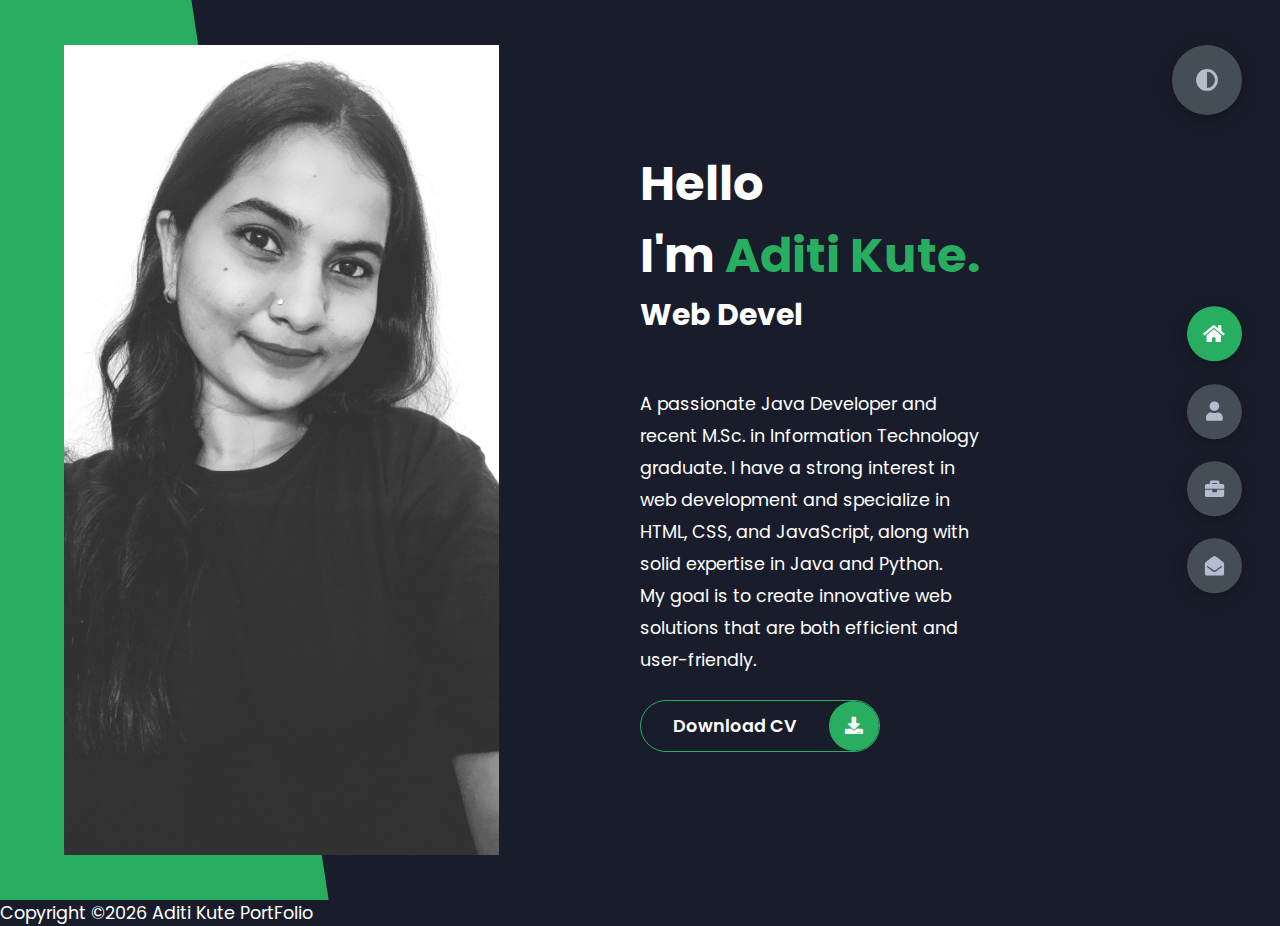
==== index.html @ a0761813 "Update index.html" ====
<! –– Aditi Kute Portfolio––> 
<!DOCTYPE html>
<html lang="en">
<head>
    <meta charset="UTF-8">
    <meta http-equiv="X-UA-Compatible" content="IE=edge">
    <meta name="viewport" content="width=device-width, initial-scale=1.0">
    <title> ADITI KUTE PORTFOLIO </title>
    <link rel="icon" href="favicon.png">
    <link rel="stylesheet" href="styles.css">
    <link rel="preconnect" href="https://fonts.googleapis.com">
    <link rel="preconnect" href="https://fonts.gstatic.com" crossorigin>
    <link rel="stylesheet" href="https://cdnjs.cloudflare.com/ajax/libs/font-awesome/5.15.4/css/all.min.css" integrity="sha512-1ycn6IcaQQ40/MKBW2W4Rhis/DbILU74C1vSrLJxCq57o941Ym01SwNsOMqvEBFlcgUa6xLiPY/NS5R+E6ztJQ==" crossorigin="anonymous" referrerpolicy="no-referrer" />
    <link href="https://fonts.googleapis.com/css2?family=Poppins:wght@400;500;600;700;800&display=swap" rel="stylesheet">

    <style>
        #typing-animation {
               position: relative;
               font-size: 30px;
               font-weight: bold;
                color: --color-secondary;
               overflow: hidden;
               white-space: nowrap;
               animation: typing 3s steps(20, end) infinite;
             }
       
             #typing-animation:before {
               content: "";
               /* position: absolute; */
               top: 0;
               left: 0;
               width: 0;
               height: 100%;
               background-color: #ccc;
               animation: typing-cursor 0.5s ease-in-out infinite;
             }
       
             @keyframes typing {
               from {
                 width: 0;
               }
       
               to {
                 width: 100%;
               }
             }
       
             @keyframes typing-cursor {
               from {
                 width: 5px;
               }
       
               to {
                 width: 0;
               }
             }
       </style>
</head>
<body class="main-content">

    <header class="container header active" id="home">
        <div class="header-content">
            <div class="left-header">
                <div class="h-shape"></div>
                <div class="image">
                    <img src="dev.png" alt="">
                </div>
            </div>
            <div class="right-header">
                <h1 class="name">
                    Hello 
                </h1>
                <h2 class="name">
                    I'm <span> Aditi Kute.</span>
                </h2>

                <div class="one-forth d-flex  align-items-center ftco-animate" data-scrollax=" properties: { translateY: '70%' }">
                <div class="text">
                <!-- Element to contain animated typing -->
                <span id="typing-animation"></span>

                <script>
                  // Initialize the typing animation
                  const typingAnimationElement = document.getElementById('typing-animation');

                  // Create an array of typing text
                  const typingTexts = ['Web Developer     ', 'Java Developer     ', 'Data Analyst    '];

                  // Create a function to display the typing animation for a given text
                  function playTypingAnimation(text) {
                    // Loop through each character and add it to the element
                    for (let i = 0; i < text.length; i++) {
                      setTimeout(() => {
                        typingAnimationElement.textContent += text[i];
                      }, i * 100); // Decreased delay to speed up the typing animation
                    }

                    // Once the animation is complete, reset the text and start over
                    setTimeout(() => {
                      typingAnimationElement.textContent = '';
                      playTypingAnimation(typingTexts[(typingTexts.indexOf(text) + 1) % typingTexts.length]);
                    }, text.length * 100); // Adjusted delay accordingly
                  }

                  // Start the typing animation loop
                  playTypingAnimation(typingTexts[0]);
                </script><br><br>
                <!-- <h2 class="d-flex" style="margin-bottom: 0">With over 5 years of experience</h2> -->
                <!-- <br> -->
                <p>
                  A passionate Java Developer and recent M.Sc. in Information Technology graduate. 
                  I have a strong interest in web development and specialize in HTML, CSS, and 
                  JavaScript, along with solid expertise in Java and Python. 
                    <br>
                 My goal is to create innovative web solutions that are both efficient and user-friendly.
                    <br>
                </p>
                <div class="btn-con">
                    <a href="Aditi Resume.pdf" class="main-btn">
                        <span class="btn-text">Download CV</span>
                        <span class="btn-icon"><i class="fas fa-download"></i></span>
                    </a>
                </div>
            </div>
        </div>
    </header>
    <main>
        <section class="container about" id="about">
            <div class="main-title">
                <h2>About <span>me</span><span class="bg-text">my stats</span></h2>
            </div>
            <div class="about-container">
                <div class="left-about">
                    <h4>Information About me</h4>
                    <p>Hi! I'm Aditi Kute, a web development enthusiast with a recent MSc in Information Technology, scoring 79.58% in July 2024.</p>
<p>I'm eager to apply my skills in HTML, CSS, JavaScript, Java, and Python to innovative projects and collaborate with others.</p>

<h2>Skills</h2>
<ul>
    <li><strong>HTML, CSS, and JavaScript:</strong> Creating responsive, appealing websites.</li>
    <li><strong>Java and Python:</strong> Building robust backend systems.</li>
    <li>Always expanding my skills with modern tools and frameworks.</li>
</ul>

<p>Explore my projects and connect with me for collaboration or shared learning!</p>
    
            
                    <div class="btn-con">
                        <a href="#" class="main-btn">
                            <span class="btn-text">Download CV</span>
                            <span class="btn-icon"><i class="fas fa-download"></i></span>
                        </a>
                    </div>
                </div>
                <div class="right-about">
                    <div class="about-item">
                        <div class="abt-text">
                            <p class="large-text"></p>
                            <p class="small-text"> <br /> Completed</p>
                        </div>
                    </div>
                    <div class="about-item">
                        <div class="abt-text">
                            <p class="large-text"></p>
                            <p class="small-text"> <br /> </p>
                        </div>
                    </div>
                    
                    </div>
                </div>
            </div>
            <div class="about-stats">
                <h4 class="stat-title">My Skills</h4>
                <div class="progress-bars">
                    <div class="progress-bar">
                        <p class="prog-title">html</p>
                        <div class="progress-con">
                            <p class="prog-text">80%</p>
                            <div class="progress">
                                <span class="html"></span>
                            </div>
                        </div>
                    </div>
                    <div class="progress-bar">
                        <p class="prog-title">css3</p>
                        <div class="progress-con">
                            <p class="prog-text">65%</p>
                            <div class="progress">
                                <span class="css"></span>
                            </div>
                        </div>
                    </div>
                    <div class="progress-bar">
                        <p class="prog-title">javascript</p>
                        <div class="progress-con">
                            <p class="prog-text">55%</p>
                            <div class="progress">
                                <span class="js"></span>
                            </div>
                        </div>
                    </div>
                    <div class="progress-bar">
                        <p class="prog-title">JAVA</p>
                        <div class="progress-con">
                            <p class="prog-text">75%</p>
                            <div class="progress">
                                <span class="react"></span>
                            </div>
                        </div>
                    </div>
                    <div class="progress-bar">
                        <p class="prog-title">NodeJS</p>
                        <div class="progress-con">
                            <p class="prog-text">87%</p>
                            <div class="progress">
                                <span class="node"></span>
                            </div>
                        </div>
                    </div>
                    <div class="progress-bar">
                        <p class="prog-title">Python</p>
                        <div class="progress-con">
                            <p class="prog-text">70%</p>
                            <div class="progress">
                                <span class="python"></span>
                            </div>
                        </div>
                    </div>
                </div>
            </div>
            <h4 class="stat-title">My Timeline</h4>
            <div class="timeline">
                <div class="timeline-item">
                    <div class="tl-icon">
                        <i class="fas fa-user-graduate"></i>
                    </div>
                    <p class="tl-duration">2024 - present</p>
                    <h5>M.SC.IT<span> - Chikitsak Samuha's S. S. & L. S. Patkar College of Arts & Science</span></h5>
                    <p>
                        Completed My Graduation In Master of Science In Information Technology with 79.58%.
                    </p>
                </div>
                <div class="timeline-item">
                    <div class="tl-icon">
                        <i class="fas fa-user-graduate"></i>
                    </div>
                    <p class="tl-duration">2022 </p>
                    <h5>B.SC.IT<span> - Chikitsak Samuha's S. S. & L. S. Patkar College of Arts & Science</span></h5>
                    <p>
                        Completed My Graduation In Bachlors of Science In Information Technology with 80.95%.
                    </p>
                </div>
                <div class="timeline-item">
                    <div class="tl-icon">
                        <i class="fas fa-book-open"></i>
                    </div>
                    <p class="tl-duration">2019</p>
                    <h5>HSC<span> - Chikitsak Samuha's S. S. & L. S. Patkar College of Arts & Science</span></h5>
                    <p>
                        Completed my Higher Secondary School Certificate (HSC) in Science.
                    </p>
                </div>
                <div class="timeline-item">
                    <div class="tl-icon">
                        <i class="fas fa-school"></i>
                    </div>
                    <p class="tl-duration">2017</p>
                    <h5>SSC<span> - Harnai Vidyalaya</span></h5>
                    <p>
                        I Completed my Higher Secondary School Certificate with 78.80% from Harnai vidyalaya.
                    </p>
                </div>
                
                </div>
            </div>
        </section>
        <section class="container" id="portfolio">
            <div class="main-title">
                <h2>My <span>Portfolio</span><span class="bg-text">My Work</span></h2>
            </div>
            <p class="port-text">
                Here is some of my work that I've done in various programming languages.
            </p>
            <div class="portfolios">
                <!--projects -->
                <div class="portfolio-item">
                    <div class="image">
                        <img src="circuit.png" alt="Secure and Smart Farming">
                    </div>
                    <div class="hover-items">
                        <h3>Secure and Smart Farming</h3>
                        <div class="icons">
                            <a href="https://aditikute24.github.io/IOT-Project/"  class="icon" target="_blank">
                                <i class="fab fa-github"></i>
                            </a>
                        </div>
                    </div>
                </div>
                <div class="portfolio-item">
                    <div class="image">
                        <img src="vote.png" alt="VoteCrypt">
                    </div>
                    <div class="hover-items">
                        <h3>Voting System</h3>
                        <div class="icons">
                            <a href="https://github.com/aditikute24/votecrypt"  class="icon" target="_blank">
                                <i class="fab fa-github"></i>
                            </a>
                        </div>
                    </div>
                </div>

                <div class="portfolio-item">
                    <div class="image">
                        <img src="Mario.png" alt="Mario">
                    </div>
                    <div class="hover-items">
                        <h3>Mario Game</h3>
                        <div class="icons">
                            <a href="https://github.com/aditikute24/Simple-Mario-Game-Python"  class="icon" target="_blank">
                                <i class="fab fa-github"></i>
                            </a>
                        </div>
                    </div>
                </div>

                <!-- Css animations -->

                <div class="portfolio-item">
                    <div class="video">
                        <video class="styled-video" autoplay muted loop>
                            <source src="r5.mp4" type="video/mp4">
                            Your browser does not support the video tag.
                        </video>
                    </div>
                    <div class="hover-items">
                        <h3>All CSS Animation Here</h3>
                        <div class="icons">
                            <a href="https://github.com/aditikute24/CSS-Projects" class="icon" target="_blank">
                                <i class="fab fa-github"></i>
                            </a>
                        </div>
                    </div>
                </div>
        
                <div class="portfolio-item">
                    <div class="video">
                        <video class="styled-video" autoplay muted loop>
                            <source src="r1.mp4" type="video/mp4">
                            Your browser does not support the video tag.
                        </video>
                    </div>
                    <div class="hover-items">
                        <h3>All CSS Animation Here</h3>
                        <div class="icons">
                            <a href="https://github.com/aditikute24/CSS-Projects" class="icon" target="_blank">
                                <i class="fab fa-github"></i>
                            </a>
                        </div>
                    </div>
                </div>
        
                <div class="portfolio-item">
                    <div class="video">
                        <video class="styled-video" autoplay muted loop>
                            <source src="r2.mp4" type="video/mp4">
                            Your browser does not support the video tag.
                        </video>
                    </div>
                    <div class="hover-items">
                        <h3>All CSS Animation Here</h3>
                        <div class="icons">
                            <a href="https://github.com/aditikute24/CSS-Projects" class="icon" target="_blank">
                                <i class="fab fa-github"></i>
                            </a>
                        </div>
                    </div>
                </div>

            <!--HTML-CSS projects -->

            <div class="portfolio-item">
                <div class="video">
                    <video class="styled-video" autoplay muted loop>
                        <source src="v2.mp4" type="video/mp4">
                        Your browser does not support the video tag.
                    </video>
                </div>
                <div class="hover-items">
                    <h3>HTML-Css Projects</h3>
                    <div class="icons">
                        <a href="https://github.com/aditikute24/HTML-CSS-PROJECTS"  class="icon" target="_blank">
                            <i class="fab fa-github"></i>
                        </a>
                    </div>
                </div>
            </div>

            <div class="portfolio-item">
                <div class="video">
                    <video class="styled-video" autoplay muted loop>
                        <source src="v1.mp4" type="video/mp4">
                        Your browser does not support the video tag.
                    </video>
                </div>
                <div class="hover-items">
                    <h3>HTML-Css Projects</h3>
                    <div class="icons">
                        <a href="https://github.com/aditikute24/HTML-CSS-PROJECTS"  class="icon" target="_blank">
                            <i class="fab fa-github"></i>
                        </a>
                    </div>
                </div>
            </div>

    

         <!--Login Animation -->

         <div class="portfolio-item">
            <div class="video">
                <video class="styled-video" autoplay muted loop>
                    <source src="v3.mp4" type="video/mp4">
                    Your browser does not support the video tag.
                </video>
            </div>
            <div class="hover-items">
                <h3>Login Animation_Panda</h3>
                <div class="icons">
                    <a href="https://aditikute24.github.io/Panda-login-Animation/"  class="icon" target="_blank">
                        <i class="fab fa-github"></i>
                    </a>
                </div>
            </div>
        </div>

        <div class="portfolio-item">
            <div class="video">
                <video class="styled-video" autoplay muted loop>
                    <source src="v4.mp4" type="video/mp4">
                    Your browser does not support the video tag.
                </video>
            </div>
            <div class="hover-items">
                <h3>Login Simple Animation</h3>
                <div class="icons">
                    <a href="https://aditikute24.github.io/LOGIN-PAGE-ANIMATION/"  class="icon" target="_blank">
                        <i class="fab fa-github"></i>
                    </a>
                </div>
            </div>
        </div>

        <div class="portfolio-item">
            <div class="video">
                <video class="styled-video" autoplay muted loop>
                    <source src="v5.mp4" type="video/mp4">
                    Your browser does not support the video tag.
                </video>
            </div>
            <div class="hover-items">
                <h3>Login Animation</h3>
                <div class="icons">
                    <a href="https://aditikute24.github.io/login-and-signup-page/"  class="icon" target="_blank">
                        <i class="fab fa-github"></i>
                    </a>
                </div>
            </div>
        </div>

        <div class="portfolio-item">
            <div class="video">
                <video class="styled-video" autoplay muted loop>
                    <source src="v6.mp4" type="video/mp4">
                    Your browser does not support the video tag.
                </video>
            </div>
            <div class="hover-items">
                <h3>Slider Login</h3>
                <div class="icons">
                    <a href="https://aditikute24.github.io/Slider-Login/"  class="icon" target="_blank">
                        <i class="fab fa-github"></i>
                    </a>
                </div>
            </div>
        </div>


         <!--Website Clone projects -->

         <div class="portfolio-item">
            <div class="image">
                <img src="img1.png" alt="Amazon">
            </div>
            <div class="hover-items">
                <h3>Amazon clone</h3>
                <div class="icons">
                    <a href="https://github.com/aditikute24/Clone_Website"  class="icon" target="_blank">
                        <i class="fab fa-github"></i>
                    </a>
                </div>
            </div>
        </div>

        <div class="portfolio-item">
            <div class="image">
                <img src="img2.png" alt="Netflix">
            </div>
            <div class="hover-items">
                <h3>Netflix Clone</h3>
                <div class="icons">
                    <a href="https://github.com/aditikute24/Clone_Website"  class="icon" target="_blank">
                        <i class="fab fa-github"></i>
                    </a>
                </div>
            </div>
        </div>

        <div class="portfolio-item">
            <div class="image">
                <img src="img3.png" alt="Hotstar">
            </div>
            <div class="hover-items">
                <h3>Disney Hotstar</h3>
                <div class="icons">
                    <a href="https://github.com/aditikute24/Clone_Website"  class="icon" target="_blank">
                        <i class="fab fa-github"></i>
                    </a>
                </div>
            </div>
        </div>

        <div class="portfolio-item">
            <div class="image">
                <img src="game.png" alt="Game">
            </div>
            <div class="hover-items">
                <h3>Tic-Tac-Toe</h3>
                <div class="icons">
                    <a href="https://aditikute24.github.io/TicTacToe/"  class="icon" target="_blank">
                        <i class="fab fa-github"></i>
                    </a>
                </div>
            </div>
        </div>

        <div class="portfolio-item">
            <div class="image">
                <img src="screenshare.png" alt="Screen Share">
            </div>
            <div class="hover-items">
                <h3>Screen Share</h3>
                <div class="icons">
                    <a href="https://aditikute24.github.io/ScreenShare/"  class="icon" target="_blank">
                        <i class="fab fa-github"></i>
                    </a>
                </div>
            </div>
        </div>

        <div class="portfolio-item">
            <div class="image">
                <img src="speech.png" alt="Speech">
            </div>
            <div class="hover-items">
                <h3>speech to word</h3>
                <div class="icons">
                    <a href="https://aditikute24.github.io/speech-to-word/"  class="icon" target="_blank">
                        <i class="fab fa-github"></i>
                    </a>
                </div>
            </div>
        </div>

     <!--Python Projects -->
        <div class="portfolio-item">
            <div class="image">
                <img src="bill.png" alt="Bill">
            </div>
            <div class="hover-items">
                <h3>Billing System Python</h3>
                <div class="icons">
                    <a href="https://github.com/aditikute24/Billing-System-Python"  class="icon" target="_blank">
                        <i class="fab fa-github"></i>
                    </a>
                </div>
            </div>
        </div>

        <div class="portfolio-item">
            <div class="image">
                <img src="sinchan.png" alt="Python">
            </div>
            <div class="hover-items">
                <h3>Shin-chan</h3>
                <div class="icons">
                    <a href="https://github.com/aditikute24/Python-Codes"  class="icon" target="_blank">
                        <i class="fab fa-github"></i>
                    </a>
                </div>
            </div>
        </div>

        <div class="portfolio-item">
            <div class="image">
                <img src="text.png" alt="Python">
            </div>
            <div class="hover-items">
                <h3>Text to Speech</h3>
                <div class="icons">
                    <a href="https://github.com/aditikute24/Python-Codes"  class="icon" target="_blank">
                        <i class="fab fa-github"></i>
                    </a>
                </div>
            </div>
        </div>

        <div class="portfolio-item">
            <div class="image">
                <img src="sudoku.png" alt="Python">
            </div>
            <div class="hover-items">
                <h3>Sudoku-Python</h3>
                <div class="icons">
                    <a href="https://github.com/aditikute24/Python-Codes"  class="icon" target="_blank">
                        <i class="fab fa-github"></i>
                    </a>
                </div>
            </div>
        </div>

        <div class="portfolio-item">
            <div class="image">
                <img src="adk.png" alt="Python">
            </div>
            <div class="hover-items">
                <h3>Brightness-Control-Python</h3>
                <div class="icons">
                    <a href="https://github.com/aditikute24/Brightness-Control-Python"  class="icon" target="_blank">
                        <i class="fab fa-github"></i>
                    </a>
                </div>
            </div>
        </div>

        <div class="portfolio-item">
            <div class="image">
                <img src="doremon.png" alt="Python">
            </div>
            <div class="hover-items">
                <h3>Doraemon</h3>
                <div class="icons">
                    <a href="https://github.com/aditikute24/Doraemon-Python"  class="icon" target="_blank">
                        <i class="fab fa-github"></i>
                    </a>
                </div>
            </div>
        </div>

        <div class="portfolio-item">
            <div class="image">
                <img src="flower.png" alt="Python">
            </div>
            <div class="hover-items">
                <h3>Flower Using Python</h3>
                <div class="icons">
                    <a href="https://github.com/aditikute24/flower-python"  class="icon" target="_blank">
                        <i class="fab fa-github"></i>
                    </a>
                </div>
            </div>
        </div>

        <div class="portfolio-item">
            <div class="image">
                <img src="animation1.png" alt="Python">
            </div>
            <div class="hover-items">
                <h3>All Python Animation Here</h3>
                <div class="icons">
                    <a href="https://github.com/aditikute24/python-animation"  class="icon" target="_blank">
                        <i class="fab fa-github"></i>
                    </a>
                </div>
            </div>
        </div>


        <div class="portfolio-item">
            <div class="image">
                <img src="g.png" alt="Python">
            </div>
            <div class="hover-items">
                <h3>Google Logo _Python</h3>
                <div class="icons">
                    <a href="https://github.com/aditikute24/python-animation"  class="icon" target="_blank">
                        <i class="fab fa-github"></i>
                    </a>
                </div>
            </div>
        </div>

        <div class="portfolio-item">
            <div class="video">
                <video class="styled-video" autoplay muted loop>
                    <source src="v7.mp4" type="video/mp4">
                    Your browser does not support the video tag.
                </video>
            </div>
            <div class="hover-items">
                <h3>Animated animated-tube-clock</h3>
                <div class="icons">
                    <a href="https://github.com/aditikute24/animated-tube-clock"  class="icon" target="_blank">
                        <i class="fab fa-github"></i>
                    </a>
                </div>
            </div>
        </div>

        <div class="portfolio-item">
            <div class="video">
                <video class="styled-video" autoplay muted loop>
                    <source src="g1.mp4" type="video/mp4">
                    Your browser does not support the video tag.
                </video>
            </div>
            <div class="hover-items">
                <h3>HTML-Css Projects</h3>
                <div class="icons">
                    <a href="https://github.com/aditikute24/HTML-CSS-PROJECTS"  class="icon" target="_blank">
                        <i class="fab fa-github"></i>
                    </a>
                </div>
            </div>
        </div>

        <div class="portfolio-item">
            <div class="video">
                <video class="styled-video" autoplay muted loop>
                    <source src="g2.mp4" type="video/mp4">
                    Your browser does not support the video tag.
                </video>
            </div>
            <div class="hover-items">
                <h3>HTML-Css Projects</h3>
                <div class="icons">
                    <a href="https://github.com/aditikute24/HTML-CSS-PROJECTS"  class="icon" target="_blank">
                        <i class="fab fa-github"></i>
                    </a>
                </div>
            </div>
        </div>

            </div>
        </section>
        

         <section class="container contact" id="contact">
            <div class="contact-container">
                <div class="main-title">
                    <h2>Contact <span>Me</span><span class="bg-text">Contact</span></h2>
                </div>
                <div class="contact-content-con">
                    <div class="left-contact">
                        <h4>Contact me here</h4>
                        <br>
                        <div class="contact-info">
                            <div class="contact-item">
                                <div class="icon">
                                    <i class="fas fa-map-marker-alt"></i>
                                    <span>Location:Mumbai,Maharashtra</span>
                                </div>
                            </div>
                            <br>
                            <div class="contact-item">
                                <div class="icon">
                                    <i class="fas fa-envelope"></i>
                                    <span>Email:aditikute24@gmail.com</span>
                                </div>
                            </div>
                            <br>
                            <div class="contact-item">
                                <div class="icon">
                                    <i class="fas fa-user-graduate"></i>
                                    <span>Education:
                                        Patkar-Varde College
                                         </span>
                                </div>
                            </div>
                            <br>
                            <div class="contact-item">
                                <div class="icon">
                                    <i class="fas fa-phone"></i>
                                    <span> Mobile Number: ********** </span>
                                </div>
                            </div>
                            <br>
                            <div class="contact-item">
                                <div class="icon">
                                    <i class="fas fa-globe-africa"></i>
                                    <span>Languages:English,Marathi,Hindi</span>
                                </div> 
                            </div>
                        </div>
                        <div class="contact-icons">
                            <div class="contact-icon">
                                <a href="https://github.com/aditikute24" target="_blank">
                                    <i class="fab fa-github"></i>
                                </a>
                                <a href="https://www.linkedin.com/in/aditi-kute-104219193" target="_blank">
                                    <i class="fab fa-linkedin"></i>
                                </a>
                            </div>  
                        </div>
                    </div>
                       <div class="right-contact">
                        <form action="https://api.web3forms.com/submit" method="POST">
                        <input type="hidden" name="access_key" value="afc54282-e763-4c5f-a6d2-527dd6bbd65f">
    
                        <div class="contact-form">
                        <div class="input-control">  
                            <label for="text" class="form-label">Full Name
                                <span class="text-danger">*</span></label>
                            <input type="text" class="form-control" id="fullname" name="fullname" value="" required="required">
                            </div>

                            <div class="input-control">
                            <label for="email" class="form-label">Email
                                <span class="text-danger">*</span></label>
                            <input type="email" class="form-control" id="email" name="email" value="" required="required">
                            </div>
                          </div>
                           <div class="input-control">
                            <label for="subject" class="form-label">Subject
                                <span class="text-danger">*</span></label>
                            <input type="text" class="form-control" id="subject" name="subject" value="" required="required">
                          </div>
                          <div class="input-control">
                            <label for="message" class="form-label">Message
                                <span class="text-danger">*</span></label>
                            <textarea class="form-control" id="message" name="message" rows="3" required="required"></textarea>
                          </div>

                            <div class="submit-btn">
                            <button>Submit</button>
                          </div>
                          </button>
                        </div>
                           
                          </div>
                        </div>
                      </form>
                    </div>
                  </div>
                </div>
                    </div>
                </div>
            </div>
        </section>
    </main>

    <div class="controls">
        <div class="control active-btn" data-id="home" >
            <i class="fas fa-home"></i>
        </div>
        <div class="control" data-id="about">
            <i class="fas fa-user"></i>
        </div>
        <div class="control" data-id="portfolio">
            <i class="fas fa-briefcase"></i>
        </div>
        
        <div class="control" data-id="contact">
            <i class="fas fa-envelope-open"></i>
        </div>
        
    </div>
 
        <div class="copyright">Copyright &copy;<span id="year"></span> Aditi Kute PortFolio</div>
                
      </footer>
    <div class="theme-btn">
        <i class="fas fa-adjust"></i>
     
    </div>
    <script src="app.js"></script>
</body>
</html>
---- styles.css ----
@import url("https://fonts.googleapis.com/css2?family=Poppins&display=swap");

* {
  margin: 0;
  padding: 0;
  box-sizing: border-box;
  list-style: none;
  -webkit-box-sizing: border-box;
          box-sizing: border-box;
  list-style: none;
  text-decoration: none;
}

::-webkit-scrollbar {
  width: 10px;
  background: #f24e1c1f;
}

::-webkit-scrollbar-thumb {
  background: #db3908;
}

html {
  scroll-behavior: smooth;
}


:root {
  --color-primary: #191d2b;
  --color-secondary: #27AE60;
  --color-white: #FFFFFF;
  --color-black: #000;
  --color-grey0: #f8f8f8;
  --color-grey-1: #dbe1e8;
  --color-grey-2: #b2becd;
  --color-grey-3: #6c7983;
  --color-grey-4: #454e56;
  --color-grey-5: #2a2e35;
  --color-grey-6: #12181b;
  --br-sm-2: 14px;
  --box-shadow-1: 0 3px 15px rgba(0,0,0,.3);
}

.light-mode {
  --color-primary: #FFFFFF;
  /*--color-secondary: rgb(7,197,214);*/
  --color-secondary: #67032f ;
  --color-white: #454e56;
  --color-black: #000;
  --color-grey0: #f8f8f8;
  --color-grey-1: #6c7983;
  --color-grey-2: #6c7983;
  --color-grey-3: #6c7983;
  --color-grey-4: #454e56;
  --color-grey-5: #f8f8f8;
  --color-grey-6: #12181b;
}

body {
  background-color: var(--color-primary);
  font-family: "Poppins", sans-serif;
  font-size: 1.1rem;
  color: var(--color-white);
  transition: all 0.4s ease-in-out;
}

a {
  display: inline-block;
  text-decoration: none;
  color: inherit;
  font-family: inherit;
}

header {
  min-height: 100vh;
  color: var(--color-white);
  overflow: hidden;
  padding: 0 !important;
}

section {
  min-height: 100vh;
  width: 100%;
  position: absolute;
  left: 0;
  top: 0;
  padding: 3rem 18rem;
}

.container {
  display: none;
  transform: translateY(-100%) scale(0);
  transition: all 0.4s ease-in-out;
  background-color: var(--color-primary);
}

.active {
  display: block;
  animation: appear 1s ease-in-out;
  transform: translateY(0) scaleY(1);
}
@keyframes appear {
  0% {
    transform: translateY(-100%) scaleY(0);
  }
  100% {
    transform: translateY(0) scaleY(1);
  }
}

.controls {
  position: fixed;
  z-index: 10;
  top: 50%;
  right: 3%;
  display: flex;
  flex-direction: column;
  align-items: center;
  justify-content: center;
  transform: translateY(-50%);
}
.controls .control {
  padding: 1rem;
  cursor: pointer;
  background-color: var(--color-grey-4);
  width: 55px;
  height: 55px;
  border-radius: 50%;
  display: flex;
  justify-content: center;
  align-items: center;
  margin: 0.7rem 0;
  box-shadow: var(--box-shadow-1);
}
.controls .control i {
  font-size: 1.2rem;
  color: var(--color-grey-2);
  pointer-events: none;
}
.controls .active-btn {
  background-color: var(--color-secondary);
  transition: all 0.4s ease-in-out;
}
.controls .active-btn i {
  color: var(--color-white);
}

.theme-btn {
  top: 5%;
  right: 3%;
  width: 70px;
  height: 70px;
  border-radius: 50%;
  background-color: var(--color-grey-4);
  cursor: pointer;
  position: fixed;
  display: flex;
  justify-content: center;
  align-items: center;
  box-shadow: 0 3px 15px rgba(0, 0, 0, 0.3);
  transition: all 0.1s ease-in-out;
}
.theme-btn:active {
  transform: translateY(-3px);
}
.theme-btn i {
  font-size: 1.4rem;
  color: var(--color-grey-2);
  pointer-events: none;
}

/*Header-content*/
.header-content {
  display: grid;
  grid-template-columns: repeat(2, 1fr);
  min-height: 100vh;
}
.header-content .left-header {
  display: flex;
  align-items: center;
  position: relative;
}
.header-content .left-header .h-shape {
  transition: all 0.4s ease-in-out;
  width: 65%;
  height: 100%;
  background-color: var(--color-secondary);
  position: absolute;
  left: 0;
  top: 0;
  z-index: -1;
  clip-path: polygon(0 0, 46% 0, 79% 100%, 0% 100%);
}
.header-content .left-header .image {
  border-radius: var(--br-sm-2);
  height: 90%;
  width: 68%;
  margin-left: 4rem;
  background-color: var(--color-black);
  transition: all 0.4s ease-in-out;
}
.header-content .left-header .image img {
  width: 100%;
  height: 100%;
  object-fit: cover;
  transition: all 0.4s ease-in-out;
  filter: grayscale(100%);
}
.header-content .left-header .image img:hover {
  filter: grayscale(0);
}
.header-content .right-header {
  display: flex;
  flex-direction: column;
  justify-content: center;
  padding-right: 18rem;
}
.header-content .right-header .name {
  font-size: 3rem;
}
.header-content .right-header .name span {
  color: var(--color-secondary);
}
.header-content .right-header p {
  margin: 1.5rem 0;
  line-height: 2rem;
}

/*About*/
.about-container {
  display: grid;
  grid-template-columns: repeat(2, 1fr);
  padding-top: 3.5rem;
  padding-bottom: 5rem;
}
.about-container .right-about {
  display: grid;
  grid-template-columns: repeat(2, 1fr);
  grid-gap: 2rem;
}
.about-container .right-about .about-item {
  border: 1px solid var(--color-grey-5);
  border-radius: 5px;
  transition: all 0.4s ease-in-out;
  box-shadow: 1px 2px 15px rgba(0, 0, 0, 0.1);
}
.about-container .right-about .about-item:hover {
  cursor: default;
  transform: translateY(-5px);
  border: 1px solid var(--color-secondary);
  box-shadow: 1px 4px 15px rgba(0, 0, 0, 0.32);
}
.about-container .right-about .about-item .abt-text {
  padding: 1.5rem;
  display: flex;
  flex-direction: column;
}
.about-container .right-about .about-item .abt-text .large-text {
  font-size: 3rem;
  font-weight: 700;
  color: var(--color-secondary);
}
.about-container .right-about .about-item .abt-text .small-text {
  padding-left: 3rem;
  position: relative;
  text-transform: uppercase;
  font-size: 1.2rem;
  color: var(--color-grey-1);
  letter-spacing: 2px;
}
.about-container .right-about .about-item .abt-text .small-text::before {
  content: "";
  position: absolute;
  left: 0;
  top: 15px;
  width: 2rem;
  height: 2px;
  background-color: var(--color-grey-5);
}
.about-container .left-about {
  padding-right: 5rem;
}
.about-container .left-about p {
  line-height: 2rem;
  padding: 1rem;
  color: var(--color-grey-1);
}
.about-container .left-about h4 {
  font-size: 2rem;
  text-transform: uppercase;
}

.about-stats {
  padding-bottom: 4rem;
}
.about-stats .progress-bars {
  display: grid;
  grid-template-columns: repeat(2, 1fr);
  grid-gap: 2rem;
}
.about-stats .progress-bars .progress-bar {
  display: flex;
  flex-direction: column;
}
.about-stats .progress-bars .progress-bar .prog-title {
  text-transform: uppercase;
  font-weight: 500;
}
.about-stats .progress-bars .progress-bar .progress-con {
  display: flex;
  align-items: center;
}
.about-stats .progress-bars .progress-bar .progress-con .prog-text {
  color: var(--color-grey-2);
}
.about-stats .progress-bars .progress-bar .progress-con .progress {
  width: 100%;
  height: 0.45rem;
  background-color: var(--color-grey-4);
  margin-left: 1rem;
  position: relative;
}
.about-stats .progress-bars .progress-bar .progress-con .progress span {
  position: absolute;
  top: 0;
  left: 0;
  height: 100%;
  background-color: var(--color-secondary);
  transition: all 0.4s ease-in-out;
  width: 60%;
}
.about-stats .progress-bars .progress-bar .progress-con .progress .html {
  width: 80%;
}
.about-stats .progress-bars .progress-bar .progress-con .progress .css {
  width: 95%;
}
.about-stats .progress-bars .progress-bar .progress-con .progress .js {
  width: 75%;
}
.about-stats .progress-bars .progress-bar .progress-con .progress .react {
  width: 60%;
}
.about-stats .progress-bars .progress-bar .progress-con .progress .node {
  width: 87%;
}
.about-stats .progress-bars .progress-bar .progress-con .progress .python {
  width: 70%;
}

.stat-title {
  text-transform: uppercase;
  font-size: 1.4rem;
  text-align: center;
  padding: 3.5rem 0;
  position: relative;
}
.stat-title::before {
  content: "";
  position: absolute;
  left: 50%;
  top: 0;
  width: 40%;
  height: 1px;
  background-color: var(--color-grey-5);
  transform: translateX(-50%);
}

/*Timeline*/
.timeline {
  display: grid;
  grid-template-columns: repeat(2, 1fr);
  grid-gap: 2rem;
  padding-bottom: 3rem;
}
.timeline .timeline-item {
  position: relative;
  padding-left: 3rem;
  border-left: 1px solid var(--color-grey-5);
}
.timeline .timeline-item .tl-icon {
  position: absolute;
  left: -27px;
  top: 0;
  background-color: var(--color-secondary);
  width: 50px;
  height: 50px;
  border-radius: 50%;
  display: flex;
  align-items: center;
  justify-content: center;
}
.timeline .timeline-item .tl-icon i {
  font-size: 1.3rem;
}
.timeline .timeline-item .tl-duration {
  padding: 0.2rem 0.6rem;
  background-color: var(--color-grey-5);
  border-radius: 15px;
  display: inline-block;
  font-size: 0.8rem;
  text-transform: uppercase;
  font-weight: 500;
}
.timeline .timeline-item h5 {
  padding: 1rem 0;
  text-transform: uppercase;
  font-size: 1.3rem;
  font-weight: 600;
}
.timeline .timeline-item h5 span {
  color: var(--color-grey-2);
  font-weight: 500;
  font-size: 1.2rem;
}
.timeline .timeline-item p {
  color: var(--color-grey-2);
}

.port-text {
  padding: 2rem 0;
  text-align: center;
}

.portfolios {
  display: grid;
  grid-template-columns: repeat(3, 1fr);
  grid-gap: 2rem;
  margin-top: 3rem;
}
.portfolios .portfolio-item {
  position: relative;
  border-radius: 15px;
}
.portfolios .portfolio-item img {
  width: 100%;
  height: 300px;
  object-fit: cover;
  border-radius: 15px;
}
.portfolios .portfolio-item .hover-items {
  width: 100%;
  height: 100%;
  background-color: var(--color-secondary);
  position: absolute;
  left: 0;
  top: 0;
  border-radius: 15px;
  display: flex;
  justify-content: center;
  align-items: center;
  flex-direction: column;
  opacity: 0;
  transform: scale(0);
  transition: all 0.4s ease-in-out;
}
.portfolios .portfolio-item .hover-items h3 {
  font-size: 1.5rem;
  color: var(--color-white);
  margin-bottom: 1.5rem;
}
.portfolios .portfolio-item .hover-items .icons {
  display: flex;
  justify-content: center;
  align-items: center;
}
.portfolios .portfolio-item .hover-items .icons .icon {
  background-color: var(--color-primary);
  border-radius: 50%;
  width: 50px;
  height: 50px;
  display: flex;
  align-items: center;
  justify-content: center;
  margin: 0 1rem;
  cursor: pointer;
  transition: all 0.4s ease-in-out;
}
.portfolios .portfolio-item .hover-items .icons .icon i {
  font-size: 1.5rem;
  color: var(--color-white);
  margin: 0 1rem;
}
.portfolios .portfolio-item .hover-items .icons .icon:hover {
  background-color: var(--color-white);
}
.portfolios .portfolio-item .hover-items .icons .icon:hover i {
  color: var(--color-primary);
}

.portfolio-item:hover .hover-items {
  opacity: 1;
  transform: scale(1);
}

.blogs {
  display: grid;
  grid-template-columns: repeat(3, 1fr);
  grid-gap: 2rem;
  margin-top: 3rem;
}
.blogs .blog {
  position: relative;
  background-color: var(--color-grey-5);
  border-radius: 5px;
  box-shadow: 1px 1px 20px rgba(0, 0, 0, 0.1);
  transition: all 0.4s ease-in-out;
}
.blogs .blog:hover {
  box-shadow: 1px 1px 20px rgba(0, 0, 0, 0.3);
  transform: translateY(-5px);
  transition: all 0.4s ease-in-out;
}
.blogs .blog:hover img {
  filter: grayscale(0);
  transform: scale(1.1);
  box-shadow: 0px 4px 15px rgba(0, 0, 0, 0.8);
}
.blogs .blog img {
  width: 100%;
  height: 300px;
  object-fit: cover;
  border-top-left-radius: 5px;
  border-top-right-radius: 5px;
  filter: grayscale(100%);
  transition: all 0.4s ease-in-out;
}
.blogs .blog .blog-text {
  margin-top: -7px;
  padding: 1.1rem;
  border-top: 8px solid var(--color-secondary);
}
.blogs .blog .blog-text h4 {
  font-size: 1.5rem;
  margin-bottom: 0.7rem;
  transition: all 0.4s ease-in-out;
  cursor: pointer;
}
.blogs .blog .blog-text h4:hover {
  color: var(--color-secondary);
}
.blogs .blog .blog-text p {
  color: var(--color-grey-2);
  line-height: 2rem;
  padding-bottom: 1rem;
}

.contact-content-con {
  display: flex;
  padding-top: 3.5rem;
}
.contact-content-con .left-contact {
  flex: 2;
}
.contact-content-con .left-contact h4 {
  margin-top: 1rem;
  font-size: 2rem;
  text-transform: uppercase;
}
.contact-content-con .left-contact p {
  margin: 1rem 0;
  line-height: 2rem;
}
.contact-content-con .left-contact .contact-info .contact-item {
  display: flex;
  align-items: center;
  justify-content: space-between;
}
.contact-content-con .left-contact .contact-info .contact-item p {
  margin: 0.3rem 0 !important;
  padding: 0 !important;
}
.contact-content-con .left-contact .contact-info .contact-item .icon {
  display: grid;
  grid-template-columns: 40px 1fr;
}
.contact-content-con .left-contact .contact-info .contact-item .icon i {
  display: flex;
  align-items: center;
  font-size: 1.3rem;
}
.contact-content-con .left-contact .contact-icon {
  display: flex;
  margin-top: 2rem;
}
.contact-content-con .left-contact .contact-icon a {
  display: flex;
  align-items: center;
  color: var(--color-white);
  background-color: var(--color-grey-5);
  cursor: pointer;
  justify-content: center;
  width: 50px;
  height: 50px;
  border-radius: 50%;
  margin: 0 0.4rem;
  transition: all 0.4s ease-in-out;
}
.contact-content-con .left-contact .contact-icon a:hover {
  background-color: var(--color-secondary);
}
.contact-content-con .left-contact .contact-icon a:hover i {
  color: var(--color-primary);
}
.contact-content-con .left-contact .contact-icon a i {
  display: flex;
  align-items: center;
  justify-content: center;
  font-size: 1.3rem;
}
.contact-content-con .right-contact {
  flex: 3;
  margin-left: 3rem;
}
.contact-content-con .right-contact .input-control {
  margin: 1.5rem 0;
}
.contact-content-con .right-contact .input-control input, .contact-content-con .right-contact .input-control textarea {
  border-radius: 30px;
  font-weight: inherit;
  font-size: inherit;
  font-family: inherit;
  padding: 0.8rem 1.1rem;
  outline: none;
  border: none;
  background-color: var(--color-grey-5);
  width: 100%;
  color: var(--color-white);
  resize: none;
}
.contact-content-con .right-contact .i-c-2 {
  display: flex;
}
.contact-content-con .right-contact .i-c-2 :last-child {
  margin-left: 1.5rem;
}
.contact-content-con .right-contact .submit-btn {
  display: flex;
  justify-content: flex-start;
}

/*Independed components*/
.btn-con {
  display: flex;
  align-self: flex-start;
}

.main-btn {
  border-radius: 30px;
  color: inherit;
  font-weight: 600;
  position: relative;
  border: 1px solid var(--color-secondary);
  display: flex;
  align-self: flex-start;
  align-items: center;
  overflow: hidden;
}
.main-btn .btn-text {
  padding: 0 2rem;
}
.main-btn .btn-icon {
  background-color: var(--color-secondary);
  display: flex;
  align-items: center;
  justify-content: center;
  border-radius: 50%;
  padding: 1rem;
}
.main-btn::before {
  content: "";
  position: absolute;
  top: 0;
  right: 0;
  transform: translateX(100%);
  transition: all 0.4s ease-out;
  z-index: -1;
}
.main-btn:hover {
  transition: all 0.4s ease-out;
}
.main-btn:hover::before {
  width: 100%;
  height: 100%;
  background-color: var(--color-secondary);
  transform: translateX(0);
  transition: all 0.4s ease-out;
}

.main-title {
  text-align: center;
}
.main-title h2 {
  position: relative;
  text-transform: uppercase;
  font-size: 4rem;
  font-weight: 700;
}
.main-title h2 span {
  color: var(--color-secondary);
}
.main-title h2 .bg-text {
  position: absolute;
  top: 50%;
  left: 50%;
  color: var(--color-grey-5);
  transition: all 0.4s ease-in-out;
  z-index: -1;
  transform: translate(-50%, -50%);
  font-weight: 800;
  font-size: 6.3rem;
}

.about-container .left-about p {
  padding-left: 0;
}


footer {
  padding-top: 1rem;
}

footer .container {
  display: -webkit-box;
  display: -ms-flexbox;
  display: flex;
  -webkit-box-align: center;
      -ms-flex-align: center;
          align-items: center;
  -webkit-box-pack: justify;
      -ms-flex-pack: justify;
          justify-content: space-between;
}

footer .container ul {
  display: -webkit-box;
  display: -ms-flexbox;
  display: flex;
  gap: 3rem;
}

footer .container ul a {
  color: #525252;
  -webkit-transition: all 300ms ease;
  transition: all 300ms ease;
}

footer .container ul a:hover {
  color: #f24e1e;
}

footer .container .socials {
  display: -webkit-box;
  display: -ms-flexbox;
  display: flex;
  gap: 1rem;
}

footer .container .socials a {
  font-size: 1rem;
  background: #f4f4f4;
  color: #525252;
  padding: 0.3rem;
  border-radius: 50%;
  height: 2rem;
  width: 2rem;
  display: -webkit-box;
  display: -ms-flexbox;
  display: flex;
  -webkit-box-pack: center;
      -ms-flex-pack: center;
          justify-content: center;
  -webkit-box-align: center;
      -ms-flex-align: center;
          align-items: center;
  -webkit-transition: all 300ms ease;
  transition: all 300ms ease;
}

footer .container .socials a:hover {
  background: #f24e1e;
  color: #fff;
}

footer .copyright {
  background: #000;
  color: #fff;
  text-align: center;
  margin-top: 1rem;
  padding: 1rem 0;
}



@media screen and (max-width: 600px) {
  header {
    padding: 0 !important;
  }

  .theme-btn {
    width: 50px;
    height: 50px;
  }

  .header-content {
    grid-template-columns: repeat(1, 1fr);
    padding-bottom: 6rem;
  }

  .left-header .h-shape {
    display: none;
  }

  .right-header {
    grid-row: 1;
    padding-right: 0rem !important;
    width: 90%;
    margin: 0 auto;
  }
  .right-header .name {
    font-size: 2.5rem !important;
    text-align: center;
    padding-top: 3rem;
  }

  .header-content .left-header .image {
    margin: 0 auto;
    width: 90%;
  }

  .controls {
    top: auto;
    bottom: 0;
    flex-direction: row;
    justify-content: center;
    left: 50%;
    transform: translateX(-50%);
    width: 100%;
    background-color: var(--color-grey-5);
  }
  .controls .control {
    margin: 1rem 0.3rem;
  }

  .about-container {
    grid-template-columns: repeat(1, 1fr);
  }
  .about-container .right-about {
    grid-template-columns: repeat(1, 1fr);
    padding-top: 2.5rem;
  }
  .about-container .left-about {
    padding-right: 0;
  }
  .about-container .left-about p {
    padding-left: 0;
  }

  .timeline {
    grid-template-columns: repeat(1, 1fr);
    padding-bottom: 6rem;
  }

  .container {
    padding: 2rem 2.5rem !important;
  }

  .about-stats .progress-bars {
    grid-template-columns: repeat(1, 1fr);
  }

  .portfolios {
    grid-template-columns: repeat(1, 1fr);
    padding-bottom: 6rem;
    margin-top: 1rem;
  }

  .blogs {
    grid-template-columns: repeat(1, 1fr);
    padding-bottom: 6rem;
  }

  .contact-content-con {
    flex-direction: column;
  }
  .contact-content-con .right-contact {
    margin-left: 0;
    margin-top: 2.5rem;
  }

  .contact-content-con .right-contact .i-c-2 {
    flex-direction: column;
  }

  .contact-content-con .right-contact .i-c-2 :last-child {
    margin-left: 0;
    margin-top: 1.5rem;
  }

  .contact-content-con .right-contact {
    margin-bottom: 6rem;
  }

  .contact-item {
    flex-direction: column;
    margin: 1rem 0;
  }
  .contact-item p {
    font-size: 15px;
    color: var(--color-grey-2);
  }
  .contact-item span {
    font-size: 15px;
  }
  .contact-item .icon {
    grid-template-columns: 25px 1fr;
  }

  .main-title h2 {
    font-size: 2rem;
  }
  .main-title h2 span {
    font-size: 2.3rem;
  }
  .main-title h2 .bg-text {
    font-size: 2.3rem;
  }
}
@media screen and (max-width: 1432px) {
  .container {
    padding: 7rem 11rem;
  }

  .contact-content-con {
    flex-direction: column;
  }
  .contact-content-con .right-contact {
    margin-left: 0;
    margin-top: 2.5rem;
  }

  .contact-content-con .right-contact .i-c-2 {
    flex-direction: column;
  }

  .contact-content-con .right-contact .i-c-2 :last-child {
    margin-left: 0;
    margin-top: 1.5rem;
  }

  .contact-content-con .right-contact {
    margin-bottom: 6rem;
  }

  .main-title h2 .bg-text {
    font-size: 5.5rem;
  }
}
@media screen and (max-width: 1250px) {
  .blogs {
    grid-template-columns: repeat(2, 1fr);
    margin-top: 6rem;
  }

  .portfolios {
    grid-template-columns: repeat(2, 1fr);
  }

  .header-content .right-header {
    padding-right: 9rem;
  }
}
@media screen and (max-width: 660px) {
  .blogs {
    grid-template-columns: repeat(1, 1fr);
  }

  .portfolios {
    grid-template-columns: repeat(1, 1fr);
  }
}
@media screen and (max-width: 1070px) {
  .about-container {
    grid-template-columns: repeat(1, 1fr);
  }
  .about-container .right-about {
    padding-top: 2.5rem;
  }

  .main-title h2 {
    font-size: 4rem;
  }
  .main-title h2 span {
    font-size: 4rem;
  }
  .main-title h2 .bg-text {
    font-size: 4.5rem;
  }
}
@media screen and (max-width: 970px) {
  .container {
    padding: 7rem 6rem;
  }

  .about-container .left-about {
    padding-right: 0rem;
  }

  .header-content {
    grid-template-columns: repeat(1, 1fr);
    padding-bottom: 6rem;
  }

  .left-header .h-shape {
    display: none;
  }
  .left-header .image {
    width: 90% !important;
    margin: 0 auto !important;
  }

  .right-header {
    grid-row: 1;
    padding-right: 0rem !important;
    width: 90%;
    margin: 0 auto;
  }
  .right-header .name {
    font-size: 2.5rem !important;
    text-align: center;
    padding-top: 3rem;
  }
}


@media screen and (max-width: 700px) {
  .container {
    padding: 7rem 3rem;
  }

  .about-stats .progress-bars {
    grid-template-columns: repeat(1, 1fr);
  }

  .about-container .right-about {
    grid-template-columns: repeat(1, 1fr);
  }

  .timeline {
    grid-template-columns: repeat(1, 1fr);
  }

  .main-title h2 {
    font-size: 3rem;
  }
  .main-title h2 span {
    font-size: 3rem;
  }
  .main-title h2 .bg-text {
    font-size: 4rem;
  }
  section.landing .container .socials {
    display: none;
  }
  footer .container {
    gap: 3rem;
  }
  footer .container ul {
    text-align: center;
    gap: 1.2rem;
  }
}

button{
  background: transparent;
  font-family: 'Courier New', Courier, monospace;
  color: hsla(137, 82%, 49%, 0.897);
  font-weight: 400;
  font-size: 24px;
  padding: 10px 20px;
  border: 2px solid #27AE60;
  border-radius: 32px;
  transform:translate(0);
  overflow: hidden;
  cursor: pointer;
}

button::before{
  content: "";
  position: absolute;
  background: #27AE60;
  width: 8px;
  top: 0;
  bottom: 0;
  left: -32px;
  transform: rotate(-16deg);
  filter: blur(6px);
}

button:hover::before{
  left: calc(100% + 32px);
  transition: 0.75s;
}


.portfolios .portfolio-item video {
  width: 100%;
  height: 300px; /* Adjust as needed */
  object-fit: cover;
  border-radius: 15px;
  background-color: var(--color-black); /* Adjust as needed */
}

.portfolios .portfolio-item .hover-items {
  transition: all 0.4s ease-in-out;
}

.portfolios .portfolio-item:hover .hover-items {
  opacity: 1;
  transform: scale(1);
}

.portfolios .portfolio-item video:hover {
  filter: brightness(80%); /* Optional: Adjust for hover effect */
}

/*# sourceMappingURL=styles.css.map */
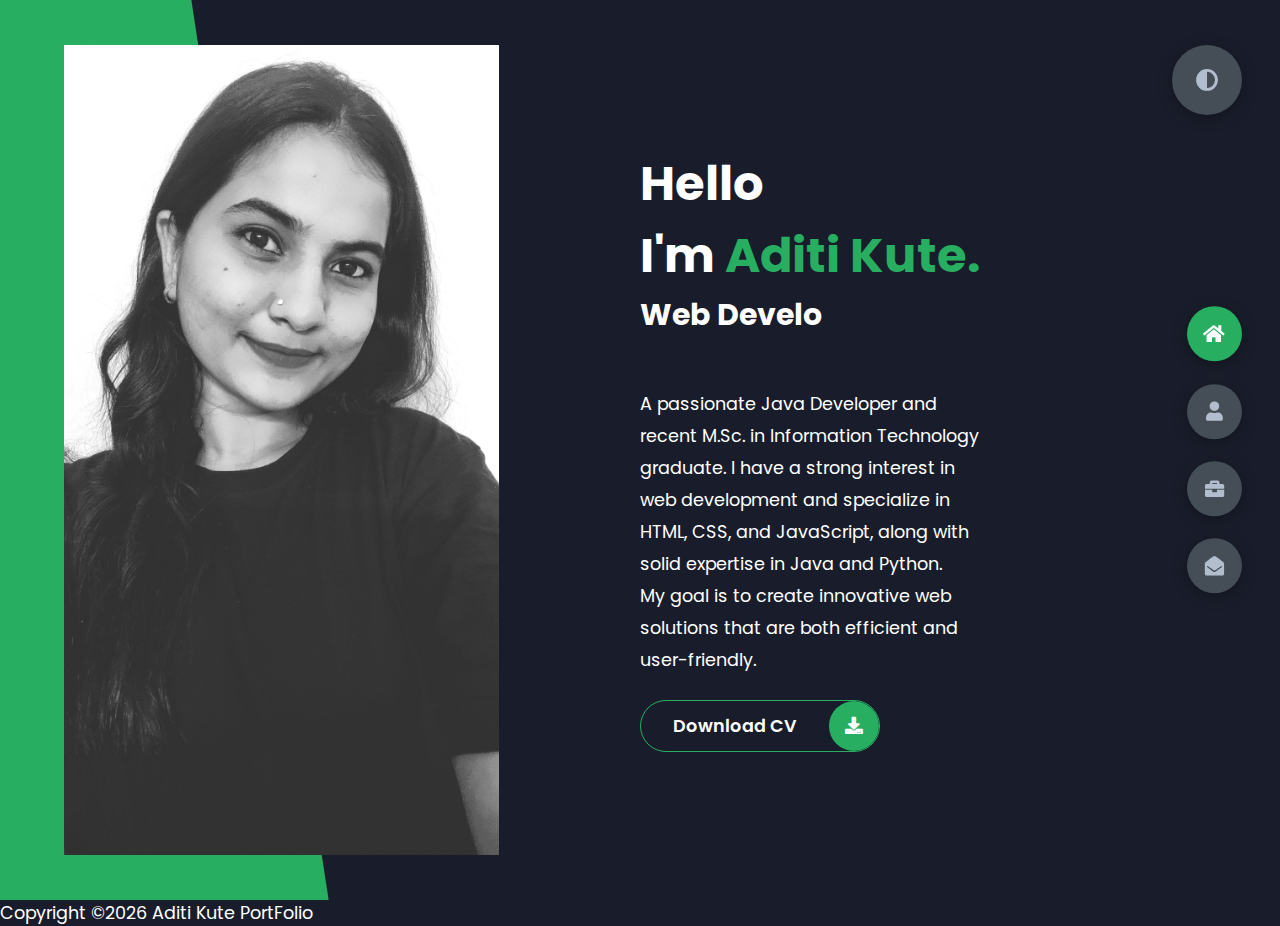
==== commit aef2e909: "Update index.html" ====
--- a/index.html
+++ b/index.html
@@ -5,7 +5,7 @@
     <meta charset="UTF-8">
     <meta http-equiv="X-UA-Compatible" content="IE=edge">
     <meta name="viewport" content="width=device-width, initial-scale=1.0">
-    <title> ADITI KUTE PORTFOLIO </title>
+    <title> Portfolio | ADITI KUTE </title>
     <link rel="icon" href="favicon.png">
     <link rel="stylesheet" href="styles.css">
     <link rel="preconnect" href="https://fonts.googleapis.com">
@@ -156,7 +156,7 @@
                     <div class="about-item">
                         <div class="abt-text">
                             <p class="large-text"></p>
-                            <p class="small-text"> <br /> Completed</p>
+                            <p class="small-text"> <br /></p>
                         </div>
                     </div>
                     <div class="about-item">
@@ -842,7 +842,8 @@
                           </div>
 
                             <div class="submit-btn">
-                            <button>Submit</button>
+                            <button>Submit <i class="fa fa-paper-plane"></i></button>
+
                           </div>
                           </button>
                         </div>
--- a/styles.css
+++ b/styles.css
@@ -434,13 +434,13 @@
 }
 .portfolios .portfolio-item img {
   width: 100%;
-  height: 300px;
+  height: 350px;
   object-fit: cover;
   border-radius: 15px;
 }
 .portfolios .portfolio-item .hover-items {
   width: 100%;
-  height: 100%;
+  height: 350%;
   background-color: var(--color-secondary);
   position: absolute;
   left: 0;
@@ -1105,7 +1105,7 @@
 
 .portfolios .portfolio-item video {
   width: 100%;
-  height: 300px; /* Adjust as needed */
+  height: 350px; /* Adjust as needed */
   object-fit: cover;
   border-radius: 15px;
   background-color: var(--color-black); /* Adjust as needed */
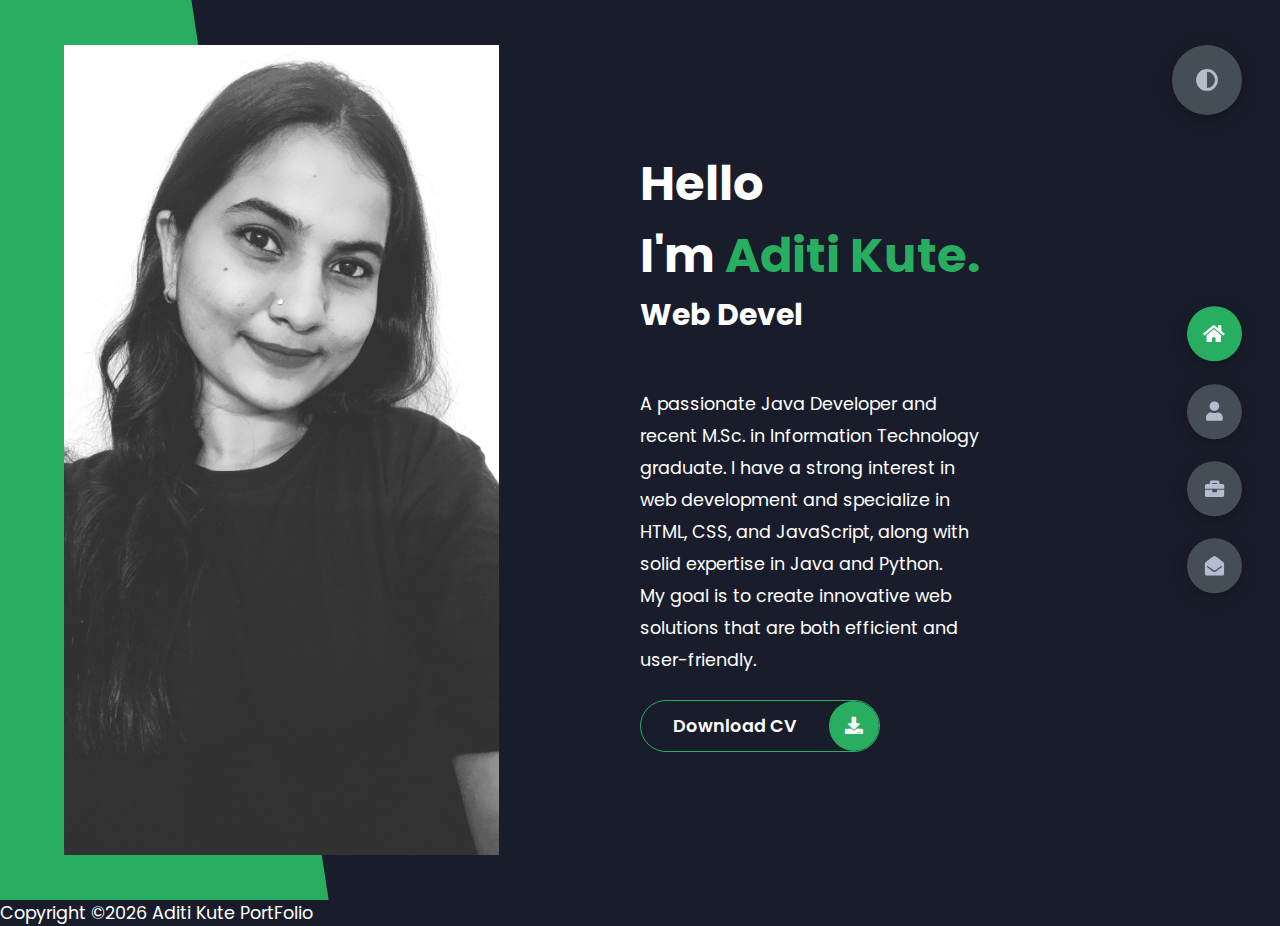
==== commit f0d47ff1: "Update index.html" ====
--- a/index.html
+++ b/index.html
@@ -752,6 +752,11 @@
         </div>
 
             </div>
+        </div>
+        </div>
+            </div>
+            
+            
         </section>
         
 
@@ -762,7 +767,7 @@
                 </div>
                 <div class="contact-content-con">
                     <div class="left-contact">
-                        <h4>Contact me here</h4>
+                            <h4 class="heading"><i class="fas fa-headset"></i> Get in <span>Touch</span></h4>
                         <br>
                         <div class="contact-info">
                             <div class="contact-item">
@@ -813,37 +818,42 @@
                             </div>  
                         </div>
                     </div>
-                       <div class="right-contact">
+                         <div class="right-contact">
                         <form action="https://api.web3forms.com/submit" method="POST">
                         <input type="hidden" name="access_key" value="afc54282-e763-4c5f-a6d2-527dd6bbd65f">
     
                         <div class="contact-form">
                         <div class="input-control">  
+                            <i class='fas fa-user'></i>
+
                             <label for="text" class="form-label">Full Name
                                 <span class="text-danger">*</span></label>
                             <input type="text" class="form-control" id="fullname" name="fullname" value="" required="required">
                             </div>
 
                             <div class="input-control">
+                                <i class='fas fa-envelope'></i>
                             <label for="email" class="form-label">Email
                                 <span class="text-danger">*</span></label>
                             <input type="email" class="form-control" id="email" name="email" value="" required="required">
                             </div>
                           </div>
                            <div class="input-control">
-                            <label for="subject" class="form-label">Subject
+                            <i class='fas fa-phone-alt'></i>
+                            <label for="Phone" class="form-label">Phone
                                 <span class="text-danger">*</span></label>
-                            <input type="text" class="form-control" id="subject" name="subject" value="" required="required">
+                                <input type="text" name="phone" placeholder="Phone">
                           </div>
                           <div class="input-control">
+                            <i class="fas fa-comment-dots"></i>
                             <label for="message" class="form-label">Message
                                 <span class="text-danger">*</span></label>
                             <textarea class="form-control" id="message" name="message" rows="3" required="required"></textarea>
                           </div>
 
                             <div class="submit-btn">
-                            <button>Submit <i class="fa fa-paper-plane"></i></button>
-
+                            <button>Submit
+                            <i class="fa fa-paper-plane"></i></button>
                           </div>
                           </button>
                         </div>
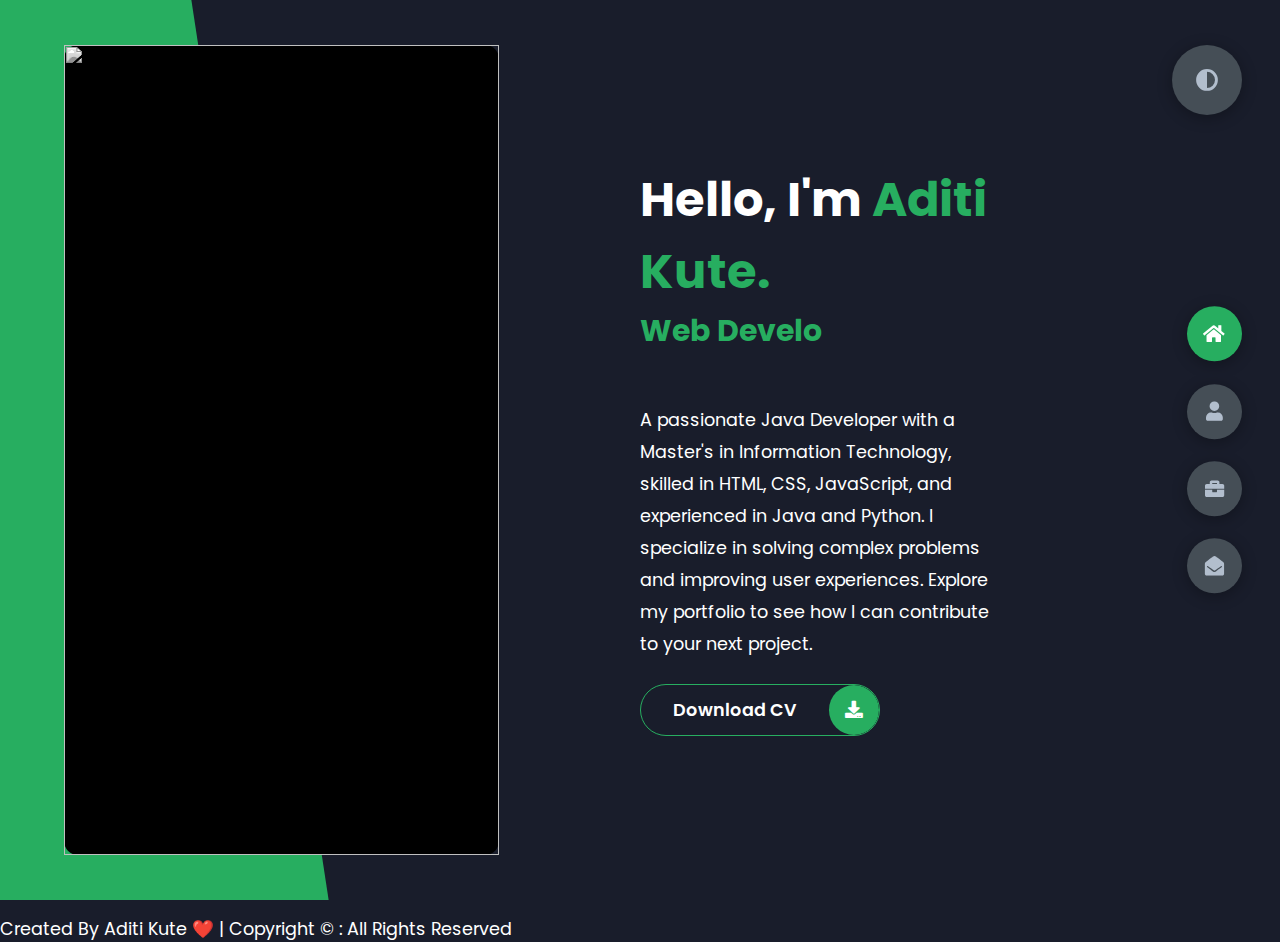
==== commit 1dab2387: "Update index.html" ====
--- a/index.html
+++ b/index.html
@@ -7,6 +7,7 @@
     <meta name="viewport" content="width=device-width, initial-scale=1.0">
     <title> Portfolio | ADITI KUTE </title>
     <link rel="icon" href="favicon.png">
+    
     <link rel="stylesheet" href="styles.css">
     <link rel="preconnect" href="https://fonts.googleapis.com">
     <link rel="preconnect" href="https://fonts.gstatic.com" crossorigin>
@@ -18,7 +19,7 @@
                position: relative;
                font-size: 30px;
                font-weight: bold;
-                color: --color-secondary;
+               color: var(--color-secondary);
                overflow: hidden;
                white-space: nowrap;
                animation: typing 3s steps(20, end) infinite;
@@ -62,16 +63,14 @@
         <div class="header-content">
             <div class="left-header">
                 <div class="h-shape"></div>
-                <div class="image">
-                    <img src="dev.png" alt="">
+                    <div class="image" data-aos="zoom-out" data-aos-duration="3000">
+
+                    <img src="dev2.png" alt="">
                 </div>
             </div>
             <div class="right-header">
-                <h1 class="name">
-                    Hello 
-                </h1>
                 <h2 class="name">
-                    I'm <span> Aditi Kute.</span>
+                   Hello, I'm <span> Aditi Kute.</span>
                 </h2>
 
                 <div class="one-forth d-flex  align-items-center ftco-animate" data-scrollax=" properties: { translateY: '70%' }">
@@ -105,15 +104,10 @@
                   // Start the typing animation loop
                   playTypingAnimation(typingTexts[0]);
                 </script><br><br>
-                <!-- <h2 class="d-flex" style="margin-bottom: 0">With over 5 years of experience</h2> -->
                 <!-- <br> -->
                 <p>
-                  A passionate Java Developer and recent M.Sc. in Information Technology graduate. 
-                  I have a strong interest in web development and specialize in HTML, CSS, and 
-                  JavaScript, along with solid expertise in Java and Python. 
-                    <br>
-                 My goal is to create innovative web solutions that are both efficient and user-friendly.
-                    <br>
+                    A passionate Java Developer with a Master's in Information Technology, skilled in HTML, CSS, JavaScript, and experienced in Java and Python. I specialize in solving complex problems and improving user experiences. Explore my portfolio to see how I can contribute to your next project.
+
                 </p>
                 <div class="btn-con">
                     <a href="Aditi Resume.pdf" class="main-btn">
@@ -123,6 +117,7 @@
                 </div>
             </div>
         </div>
+        
     </header>
     <main>
         <section class="container about" id="about">
@@ -155,17 +150,30 @@
                 <div class="right-about">
                     <div class="about-item">
                         <div class="abt-text">
-                            <p class="large-text"></p>
-                            <p class="small-text"> <br /></p>
+                            <p class="large-text">5+</p>
+                            <p class="small-text">Academic Projects <br /> Completed</p>
                         </div>
                     </div>
                     <div class="about-item">
                         <div class="abt-text">
-                            <p class="large-text"></p>
-                            <p class="small-text"> <br /> </p>
-                        </div>
-                    </div>
-                    
+                            <p class="large-text">10+</p>
+                            <p class="small-text">Problem-Solving Challenges  <br /> Completed </p>
+                        </div>
+                    </div>
+                    <div class="about-item">
+                        <div class="abt-text">
+                            <p class="large-text">4+</p>
+                            <p class="small-text">Technologies <br /> Explored </p>
+                        </div>
+                    </div>
+                    <div class="about-item">
+                        <div class="abt-text">
+                            <p class="large-text">100%</p>
+                            <p class="small-text">Dedication to Continuous  <br /> Learning</p>
+                        </div>
+                    </div>
+                </div>
+            </div>
                     </div>
                 </div>
             </div>
@@ -755,6 +763,10 @@
         </div>
         </div>
             </div>
+            <!----- Footer Section ----->
+  <footer>
+    Created By <a href="https://github.com/aditikute24" target="_blank">Aditi Kute</a> &#10084;&#65039; | Copyright &copy; <span id="year"></span>: All Rights Reserved
+    </footer>
             
             
         </section>
@@ -861,6 +873,7 @@
                           </div>
                         </div>
                       </form>
+                      
                     </div>
                   </div>
                 </div>
@@ -868,6 +881,7 @@
                 </div>
             </div>
         </section>
+        
     </main>
 
     <div class="controls">
@@ -886,14 +900,19 @@
         </div>
         
     </div>
- 
-        <div class="copyright">Copyright &copy;<span id="year"></span> Aditi Kute PortFolio</div>
-                
-      </footer>
+
+
+  <!----- Footer Section ----->
+  <footer>
+  Created By <a href="https://github.com/aditikute24" target="_blank">Aditi Kute</a> &#10084;&#65039; | Copyright &copy; <span id="year"></span>: All Rights Reserved
+  </footer>
+
+
     <div class="theme-btn">
         <i class="fas fa-adjust"></i>
      
     </div>
+
     <script src="app.js"></script>
 </body>
 </html>
--- a/styles.css
+++ b/styles.css
@@ -145,6 +145,22 @@
   color: var(--color-white);
 }
 
+/* Neon Effect for Controls */
+.controls .control:hover {
+    box-shadow: 0px 0px 10px rgba(151, 243, 255, 1), 
+                0px 0px 20px rgba(151, 243, 255, 1), 
+                0px 0px 30px rgba(151, 243, 255, 1), 
+                0px 0px 40px rgba(151, 243, 255, 0.7);
+    border-color: rgba(151, 243, 255, 1);
+}
+
+.controls .control:active {
+    transform: translateY(-3px);
+    box-shadow: 0px 0px 5px rgba(151, 243, 255, 1), 
+                0px 0px 15px rgba(151, 243, 255, 1);
+}
+
+
 .theme-btn {
   top: 5%;
   right: 3%;
@@ -169,6 +185,28 @@
   pointer-events: none;
 }
 
+/* Neon Effect */
+.theme-btn:hover {
+    box-shadow: 0px 0px 10px rgba(151, 243, 255, 1), 
+                0px 0px 20px rgba(151, 243, 255, 1), 
+                0px 0px 30px rgba(151, 243, 255, 1), 
+                0px 0px 40px rgba(151, 243, 255, 0.7);
+    border-color: rgba(151, 243, 255, 1);
+}
+
+.theme-btn i {
+    font-size: 1.4rem;
+    color: var(--color-grey-2);
+    pointer-events: none;
+}
+
+.theme-btn:active {
+    transform: translateY(-3px);
+    box-shadow: 0px 0px 5px rgba(151, 243, 255, 1), 
+                0px 0px 15px rgba(151, 243, 255, 1);
+}
+
+
 /*Header-content*/
 .header-content {
   display: grid;
@@ -434,13 +472,13 @@
 }
 .portfolios .portfolio-item img {
   width: 100%;
-  height: 350px;
+  height: 300px;
   object-fit: cover;
   border-radius: 15px;
 }
 .portfolios .portfolio-item .hover-items {
   width: 100%;
-  height: 350%;
+  height: 100%;
   background-color: var(--color-secondary);
   position: absolute;
   left: 0;
@@ -1102,10 +1140,9 @@
   transition: 0.75s;
 }
 
-
 .portfolios .portfolio-item video {
   width: 100%;
-  height: 350px; /* Adjust as needed */
+  height: 300px; /* Adjust as needed */
   object-fit: cover;
   border-radius: 15px;
   background-color: var(--color-black); /* Adjust as needed */
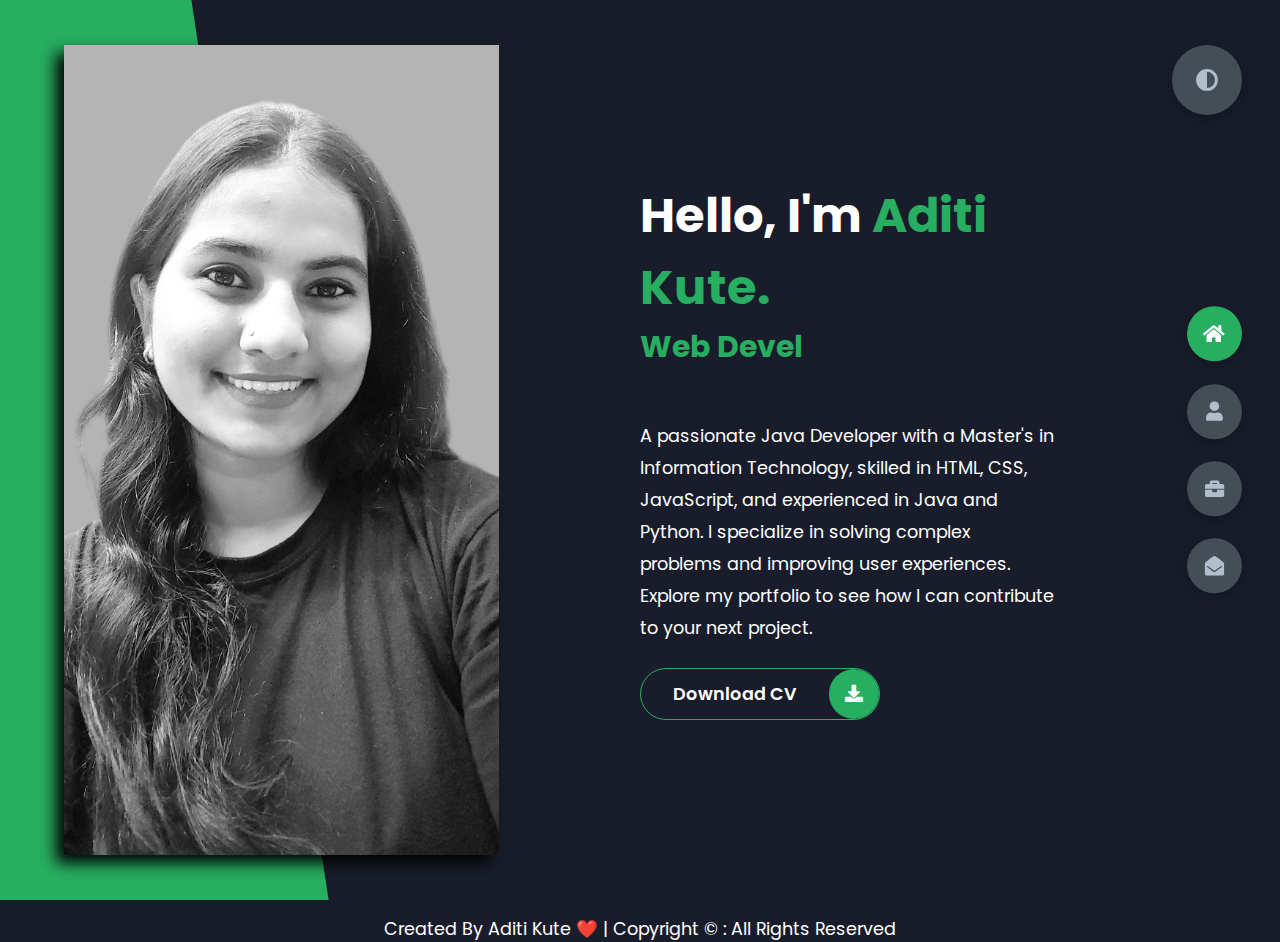
==== commit 94ef0da4: "Update index.html" ====
--- a/index.html
+++ b/index.html
@@ -183,7 +183,7 @@
                     <div class="progress-bar">
                         <p class="prog-title">html</p>
                         <div class="progress-con">
-                            <p class="prog-text">80%</p>
+                            <p class="prog-text">90%</p>
                             <div class="progress">
                                 <span class="html"></span>
                             </div>
@@ -192,7 +192,7 @@
                     <div class="progress-bar">
                         <p class="prog-title">css3</p>
                         <div class="progress-con">
-                            <p class="prog-text">65%</p>
+                            <p class="prog-text">95%</p>
                             <div class="progress">
                                 <span class="css"></span>
                             </div>
@@ -201,7 +201,7 @@
                     <div class="progress-bar">
                         <p class="prog-title">javascript</p>
                         <div class="progress-con">
-                            <p class="prog-text">55%</p>
+                            <p class="prog-text">95%</p>
                             <div class="progress">
                                 <span class="js"></span>
                             </div>
@@ -210,7 +210,7 @@
                     <div class="progress-bar">
                         <p class="prog-title">JAVA</p>
                         <div class="progress-con">
-                            <p class="prog-text">75%</p>
+                            <p class="prog-text">95%</p>
                             <div class="progress">
                                 <span class="react"></span>
                             </div>
@@ -219,7 +219,7 @@
                     <div class="progress-bar">
                         <p class="prog-title">NodeJS</p>
                         <div class="progress-con">
-                            <p class="prog-text">87%</p>
+                            <p class="prog-text">90%</p>
                             <div class="progress">
                                 <span class="node"></span>
                             </div>
@@ -228,7 +228,7 @@
                     <div class="progress-bar">
                         <p class="prog-title">Python</p>
                         <div class="progress-con">
-                            <p class="prog-text">70%</p>
+                            <p class="prog-text">80%</p>
                             <div class="progress">
                                 <span class="python"></span>
                             </div>
--- a/styles.css
+++ b/styles.css
@@ -12,12 +12,17 @@
 }
 
 ::-webkit-scrollbar {
-  width: 10px;
+  width: 14px;
   background: #f24e1c1f;
+  background-color: var(--color-white);
+  
+
 }
 
 ::-webkit-scrollbar-thumb {
-  background: #db3908;
+  background: linear-gradient(45deg, var(--ternary), var(--primary));
+  border-radius: 10px;
+  height: 100px;
 }
 
 html {
@@ -37,6 +42,12 @@
   --color-grey-4: #454e56;
   --color-grey-5: #2a2e35;
   --color-grey-6: #12181b;
+  --primary: #FFF031;
+  --secondary: #FFF5F5;
+  --ternary: #43E97B;
+  --navbar: #171414;
+  --main1: #151928;
+  --main2: #2A2E35;
   --br-sm-2: 14px;
   --box-shadow-1: 0 3px 15px rgba(0,0,0,.3);
 }
@@ -44,7 +55,7 @@
 .light-mode {
   --color-primary: #FFFFFF;
   /*--color-secondary: rgb(7,197,214);*/
-  --color-secondary: #67032f ;
+  --color-secondary: #FA7070 ;
   --color-white: #454e56;
   --color-black: #000;
   --color-grey0: #f8f8f8;
@@ -147,17 +158,17 @@
 
 /* Neon Effect for Controls */
 .controls .control:hover {
-    box-shadow: 0px 0px 10px rgba(151, 243, 255, 1), 
-                0px 0px 20px rgba(151, 243, 255, 1), 
-                0px 0px 30px rgba(151, 243, 255, 1), 
-                0px 0px 40px rgba(151, 243, 255, 0.7);
-    border-color: rgba(151, 243, 255, 1);
+  box-shadow: 0px 0px 10px rgba(151, 243, 255, 1), 
+              0px 0px 20px rgba(151, 243, 255, 1), 
+              0px 0px 30px rgba(151, 243, 255, 1), 
+              0px 0px 40px rgba(151, 243, 255, 0.7);
+  border-color: rgba(151, 243, 255, 1);
 }
 
 .controls .control:active {
-    transform: translateY(-3px);
-    box-shadow: 0px 0px 5px rgba(151, 243, 255, 1), 
-                0px 0px 15px rgba(151, 243, 255, 1);
+  transform: translateY(-3px);
+  box-shadow: 0px 0px 5px rgba(151, 243, 255, 1), 
+              0px 0px 15px rgba(151, 243, 255, 1);
 }
 
 
@@ -187,23 +198,23 @@
 
 /* Neon Effect */
 .theme-btn:hover {
-    box-shadow: 0px 0px 10px rgba(151, 243, 255, 1), 
-                0px 0px 20px rgba(151, 243, 255, 1), 
-                0px 0px 30px rgba(151, 243, 255, 1), 
-                0px 0px 40px rgba(151, 243, 255, 0.7);
-    border-color: rgba(151, 243, 255, 1);
+  box-shadow: 0px 0px 10px rgba(151, 243, 255, 1), 
+              0px 0px 20px rgba(151, 243, 255, 1), 
+              0px 0px 30px rgba(151, 243, 255, 1), 
+              0px 0px 40px rgba(151, 243, 255, 0.7);
+  border-color: rgba(151, 243, 255, 1);
 }
 
 .theme-btn i {
-    font-size: 1.4rem;
-    color: var(--color-grey-2);
-    pointer-events: none;
+  font-size: 1.4rem;
+  color: var(--color-grey-2);
+  pointer-events: none;
 }
 
 .theme-btn:active {
-    transform: translateY(-3px);
-    box-shadow: 0px 0px 5px rgba(151, 243, 255, 1), 
-                0px 0px 15px rgba(151, 243, 255, 1);
+  transform: translateY(-3px);
+  box-shadow: 0px 0px 5px rgba(151, 243, 255, 1), 
+              0px 0px 15px rgba(151, 243, 255, 1);
 }
 
 
@@ -229,6 +240,25 @@
   z-index: -1;
   clip-path: polygon(0 0, 46% 0, 79% 100%, 0% 100%);
 }
+
+.main-cont .image:hover{
+  animation: animate 1.5s ease-in-out infinite;
+}
+
+@keyframes animate {
+  0%{
+      scale: 1;
+  }
+  
+  50%{
+      scale: 1.05;
+  }
+  
+  100%{
+      scale: 1;
+  }
+}
+
 .header-content .left-header .image {
   border-radius: var(--br-sm-2);
   height: 90%;
@@ -237,21 +267,74 @@
   background-color: var(--color-black);
   transition: all 0.4s ease-in-out;
 }
+
 .header-content .left-header .image img {
   width: 100%;
   height: 100%;
   object-fit: cover;
   transition: all 0.4s ease-in-out;
-  filter: grayscale(100%);
-}
+  filter: grayscale(1);
+  box-shadow: -8px 8px 15px var(--color-black);
+  -webkit-user-drag: none;
+  animation: transition 1.4s linear infinite;
+}
+
+
+@keyframes transition {
+  20% {
+      filter: grayscale(1) drop-shadow(5px 5px 25px rgb(238, 255, 0));
+  }
+
+  40% {
+      filter: grayscale(1) drop-shadow(5px 5px 25px rgb(0, 119, 255));
+  }
+
+  60% {
+      filter: grayscale(1) drop-shadow(5px 5px 25px rgb(0, 255, 17));
+  }
+
+  80% {
+      filter: grayscale(1) drop-shadow(5px 5px 25px rgb(255, 0, 132));
+  }
+
+  100% {
+      filter: grayscale(1) drop-shadow(5px 5px 25px rgb(0, 255, 251));
+  }
+}
+
 .header-content .left-header .image img:hover {
   filter: grayscale(0);
-}
+  animation: transition1 1.4s linear infinite;
+}
+
+@keyframes transition1 {
+  20% {
+      filter: drop-shadow(5px 5px 25px rgb(255, 0, 132));
+  }
+
+  40% {
+      filter: drop-shadow(50px 5px 25px rgb(0, 255, 251));
+  }
+
+  60% {
+      filter: drop-shadow(5px 50px 25px rgb(0, 255, 17));
+  }
+
+  80% {
+      filter: drop-shadow(45px 5px 25px rgb(0, 119, 255));
+  }
+
+  100% {
+      filter: drop-shadow(0px 5px 25px rgb(238, 255, 0));
+  }
+}
+
+
 .header-content .right-header {
   display: flex;
   flex-direction: column;
   justify-content: center;
-  padding-right: 18rem;
+  padding-right: 14rem;
 }
 .header-content .right-header .name {
   font-size: 3rem;
@@ -1113,9 +1196,9 @@
   background: transparent;
   font-family: 'Courier New', Courier, monospace;
   color: hsla(137, 82%, 49%, 0.897);
-  font-weight: 400;
+  font-weight: 300;
   font-size: 24px;
-  padding: 10px 20px;
+  padding: 10px 10px;
   border: 2px solid #27AE60;
   border-radius: 32px;
   transform:translate(0);
@@ -1161,4 +1244,28 @@
   filter: brightness(80%); /* Optional: Adjust for hover effect */
 }
 
+
+/* ----- Footer Section Styling ----- */
+footer {
+  background: var(--color-primary);  /* Replace with your desired background color */
+  color: var(--color-white);  /* Replace with your desired text color */
+  text-align: center;
+}
+
+footer a {
+  color: var(--color-white);  /* Replace with your desired link color */
+  -webkit-user-drag: none;
+  text-decoration: none;  /* No underline initially */
+}
+
+footer a:hover {
+  text-decoration: underline;  /* Underline on hover */
+}
+
+footer span#year {
+  font-weight: normal;
+}
+
+
+
 /*# sourceMappingURL=styles.css.map */
